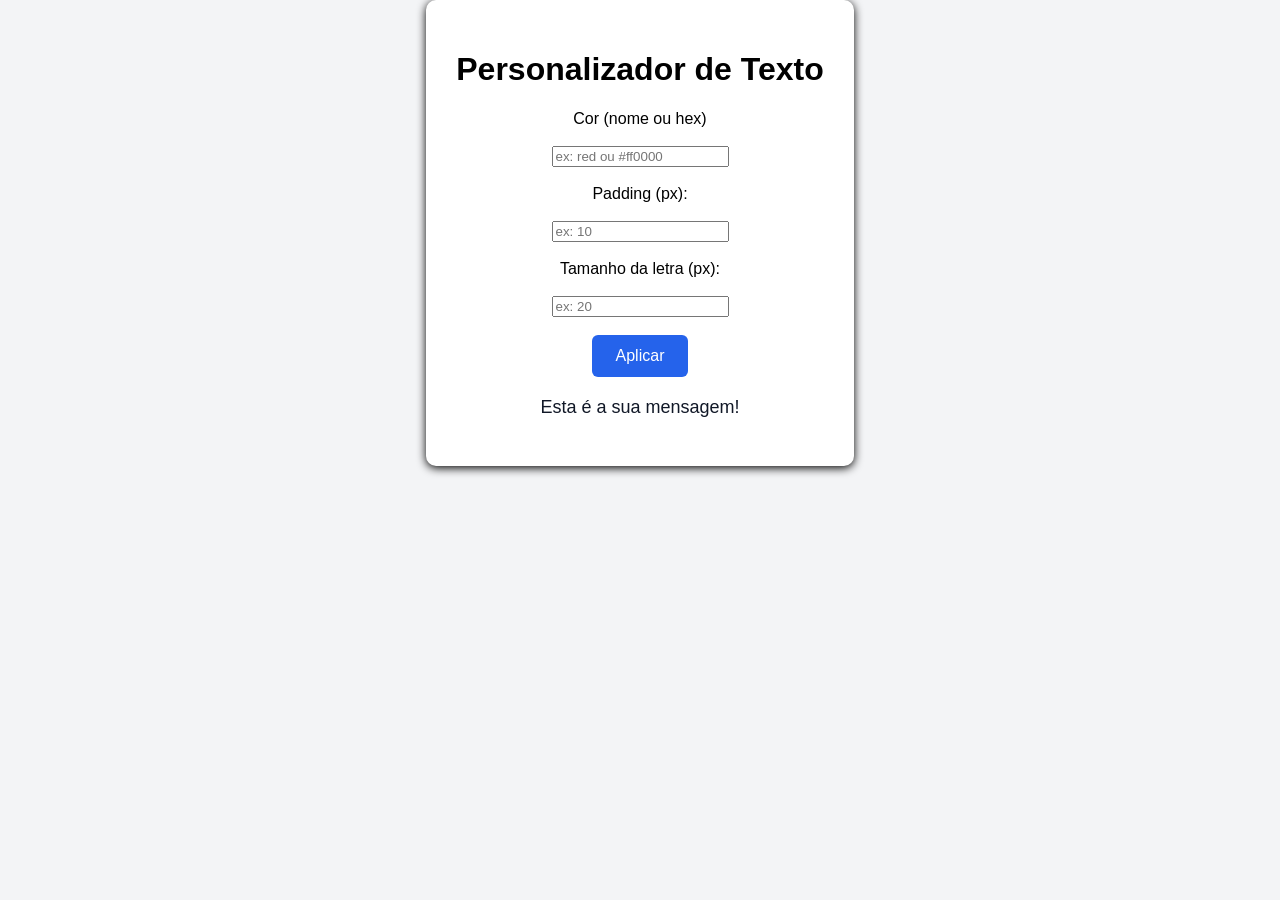
==== index.html @ 339ba920 "sla oque é isso" ====
<!DOCTYPE html>
<html lang="en">
<head>
    <meta charset="UTF-8">
    <meta name="viewport" content="width=device-width, initial-scale=1.0">
    <title>Botão com Java</title>
<link rel="stylesheet" href="/CSS/style.css">

</head>
<body>
    
    <main class="container">

        <h1>Personalizador de Texto</h1>
        
        <form action="formEstilo">
            <label for="campoCor">Cor (nome ou hex)</label><br><br>
            <input type="text" id="campoCor" placeholder="ex: red ou #ff0000"></input><br><br>

            <label for="campoPadding">Padding (px):</label><br><br>
            <input type="number" id="campoPadding" placeholder="ex: 10"></input><br><br>

            <label for="campoTamanho">Tamanho da letra (px):</label><br><br>
            <input type="number" id="campoTamanho" placeholder="ex: 20"><br><br>
            <button type="submit">Aplicar</button>
        </form>
        <p id="retorno">Esta é a sua mensagem!</p>

    </main>

    <script src="/js/script.js"></script>


</body>
</html>
---- CSS/style.css ----
body{
    font-family: Arial, Helvetica, sans-serif;
    background-color: #f3f4f6;
    display: flex;
    justify-content: center;
    align-items: center;
    min-width: 100vh;
    margin: 0;
}
.container{
    background-color: white;
    padding: 30px;
    border-radius: 10px;
    box-shadow: 0 2px 10px rgba(0, 0, 0, 1);
    text-align: center;
}
button{
    background-color: #2563eb;
    color: white;
    border: none;
    padding: 12px 24px;
    font-size: 16px;
    border-radius: 6px;
    cursor: pointer;
}
button:hover{
    background-color: #1d4ed8;

}
#retorno{
    margin-top: 20px;
    font-size: 18px;
    color: #111827;
}
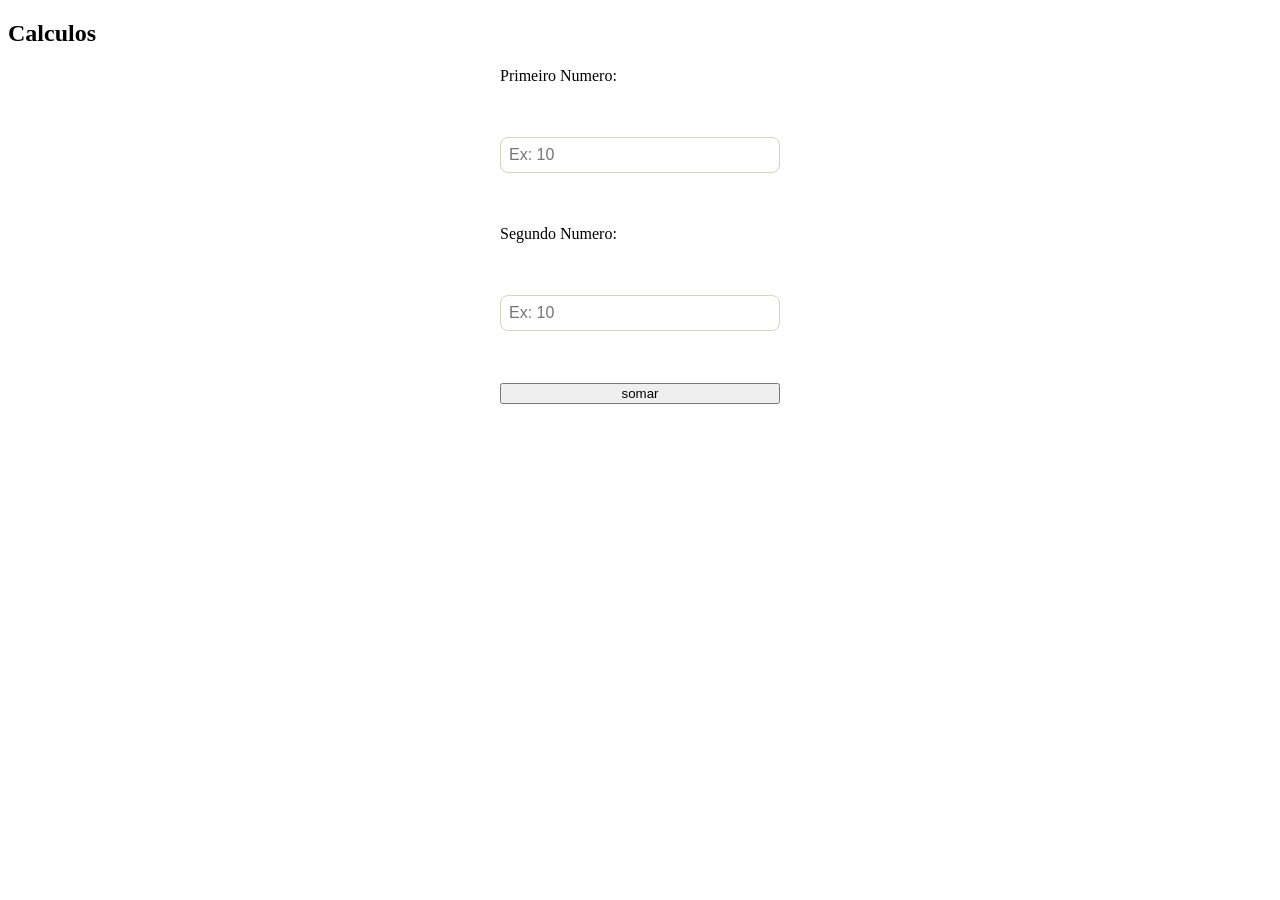
==== commit 0571c115: "calculadora inicial" ====
--- a/index.html
+++ b/index.html
@@ -1,35 +1,31 @@
 <!DOCTYPE html>
-<html lang="en">
+<html lang="pr-BR">
 <head>
     <meta charset="UTF-8">
     <meta name="viewport" content="width=device-width, initial-scale=1.0">
-    <title>Botão com Java</title>
-<link rel="stylesheet" href="/CSS/style.css">
+    <title>Calculo</title>
+
+    <link rel="stylesheet" href="/CSS/style.css">
 
 </head>
 <body>
     
-    <main class="container">
+    <h2>Calculos</h2>
 
-        <h1>Personalizador de Texto</h1>
-        
-        <form action="formEstilo">
-            <label for="campoCor">Cor (nome ou hex)</label><br><br>
-            <input type="text" id="campoCor" placeholder="ex: red ou #ff0000"></input><br><br>
+    <form id="formCalculo">
 
-            <label for="campoPadding">Padding (px):</label><br><br>
-            <input type="number" id="campoPadding" placeholder="ex: 10"></input><br><br>
+        <label for="numero1">Primeiro Numero:</label><br><br>
+        <input type="number" id="numero1" placeholder="Ex: 10"> <br><br>
 
-            <label for="campoTamanho">Tamanho da letra (px):</label><br><br>
-            <input type="number" id="campoTamanho" placeholder="ex: 20"><br><br>
-            <button type="submit">Aplicar</button>
-        </form>
-        <p id="retorno">Esta é a sua mensagem!</p>
+        <label for="numero2">Segundo Numero:</label><br><br>
+        <input type="number2" id="numero2" placeholder="Ex: 10"><br><br>
 
-    </main>
+        <button type="submit">somar</button>
+
+    </form>
+
+    <p id="resultadoCalculo"></p>
 
     <script src="/js/script.js"></script>
-
-
 </body>
 </html>
--- a/CSS/style.css
+++ b/CSS/style.css
@@ -1,34 +1,20 @@
-body{
-    font-family: Arial, Helvetica, sans-serif;
-    background-color: #f3f4f6;
+#formCalculo{
     display: flex;
-    justify-content: center;
-    align-items: center;
-    min-width: 100vh;
-    margin: 0;
+    flex-direction: column;
+    gap: 8px;
+    max-width: 280px;
+    margin: 20px auto;
 }
-.container{
-    background-color: white;
-    padding: 30px;
-    border-radius: 10px;
-    box-shadow: 0 2px 10px rgba(0, 0, 0, 1);
-    text-align: center;
+
+#formCalculo input{
+    padding: 8px;
+    border: 1px solid #d1d5bd;
+    border-radius: 8px;
+    font-size: 16px;
 }
-button{
-    background-color: #2563eb;
-    color: white;
-    border: none;
-    padding: 12px 24px;
-    font-size: 16px;
-    border-radius: 6px;
-    cursor: pointer;
-}
-button:hover{
-    background-color: #1d4ed8;
-
-}
-#retorno{
-    margin-top: 20px;
-    font-size: 18px;
-    color: #111827;
+#resultadoCalculo{
+    font-size: 20px;
+    font-weight: bold;
+    color: #2563eb;
+    text-align: center;    
 }
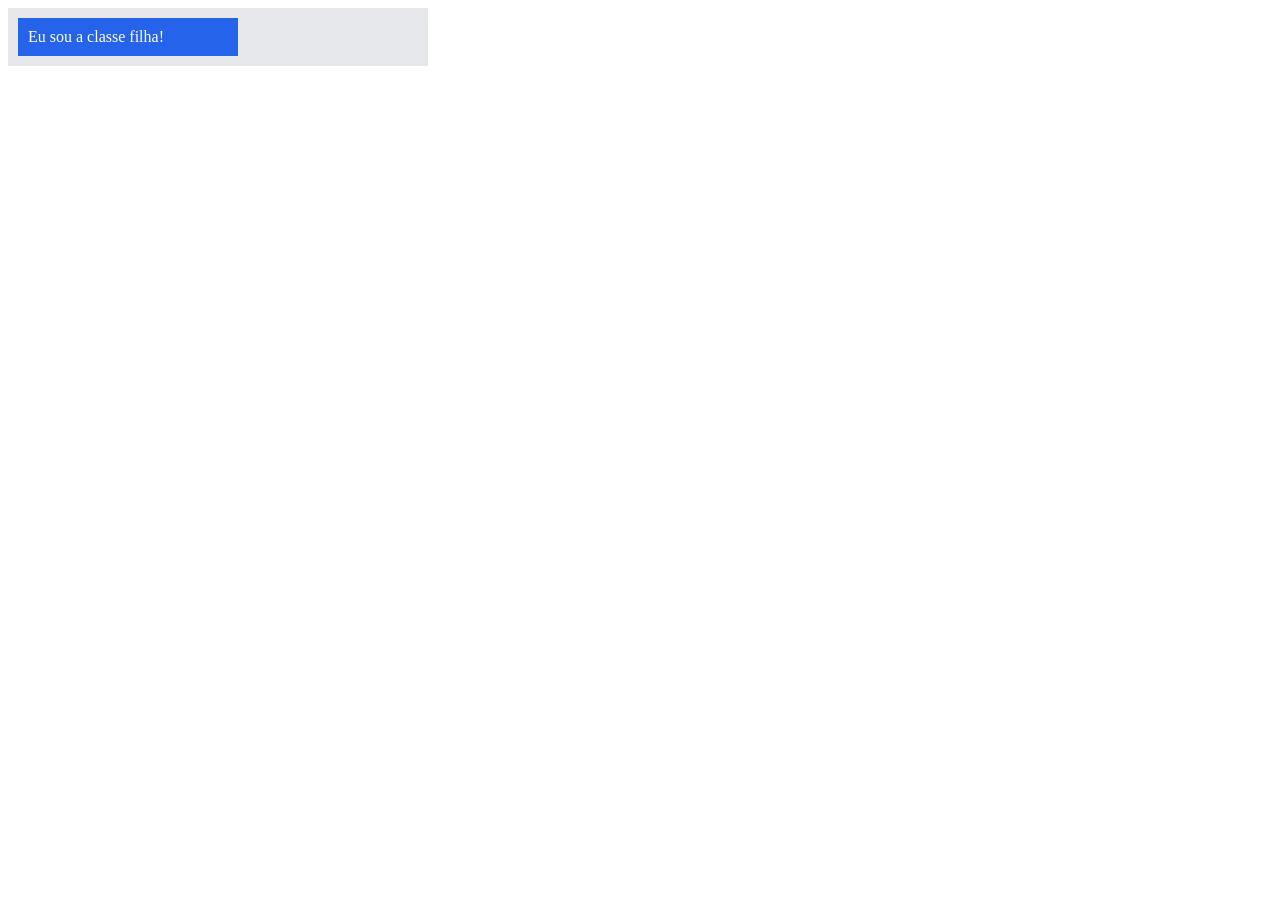
==== commit ae033679: "filha 50%" ====
--- a/index.html
+++ b/index.html
@@ -10,22 +10,10 @@
 </head>
 <body>
     
-    <h2>Calculos</h2>
+   <div class="pai">
+    <div class="filho">Eu sou a classe filha!</div>
+   </div>
 
-    <form id="formCalculo">
-
-        <label for="numero1">Primeiro Numero:</label><br><br>
-        <input type="number" id="numero1" placeholder="Ex: 10"> <br><br>
-
-        <label for="numero2">Segundo Numero:</label><br><br>
-        <input type="number2" id="numero2" placeholder="Ex: 10"><br><br>
-
-        <button type="submit">somar</button>
-
-    </form>
-
-    <p id="resultadoCalculo"></p>
-
-    <script src="/js/script.js"></script>
+   
 </body>
 </html>
--- a/CSS/style.css
+++ b/CSS/style.css
@@ -1,20 +1,11 @@
-#formCalculo{
-    display: flex;
-    flex-direction: column;
-    gap: 8px;
-    max-width: 280px;
-    margin: 20px auto;
+.pai{
+    width: 400px;
+    background-color: #e5e7eb;
+    padding: 10px;
 }
-
-#formCalculo input{
-    padding: 8px;
-    border: 1px solid #d1d5bd;
-    border-radius: 8px;
-    font-size: 16px;
-}
-#resultadoCalculo{
-    font-size: 20px;
-    font-weight: bold;
-    color: #2563eb;
-    text-align: center;    
+.filho{
+    width: 50%;
+    background-color: #2563eb;
+    color: white;
+    padding: 10px;
 }
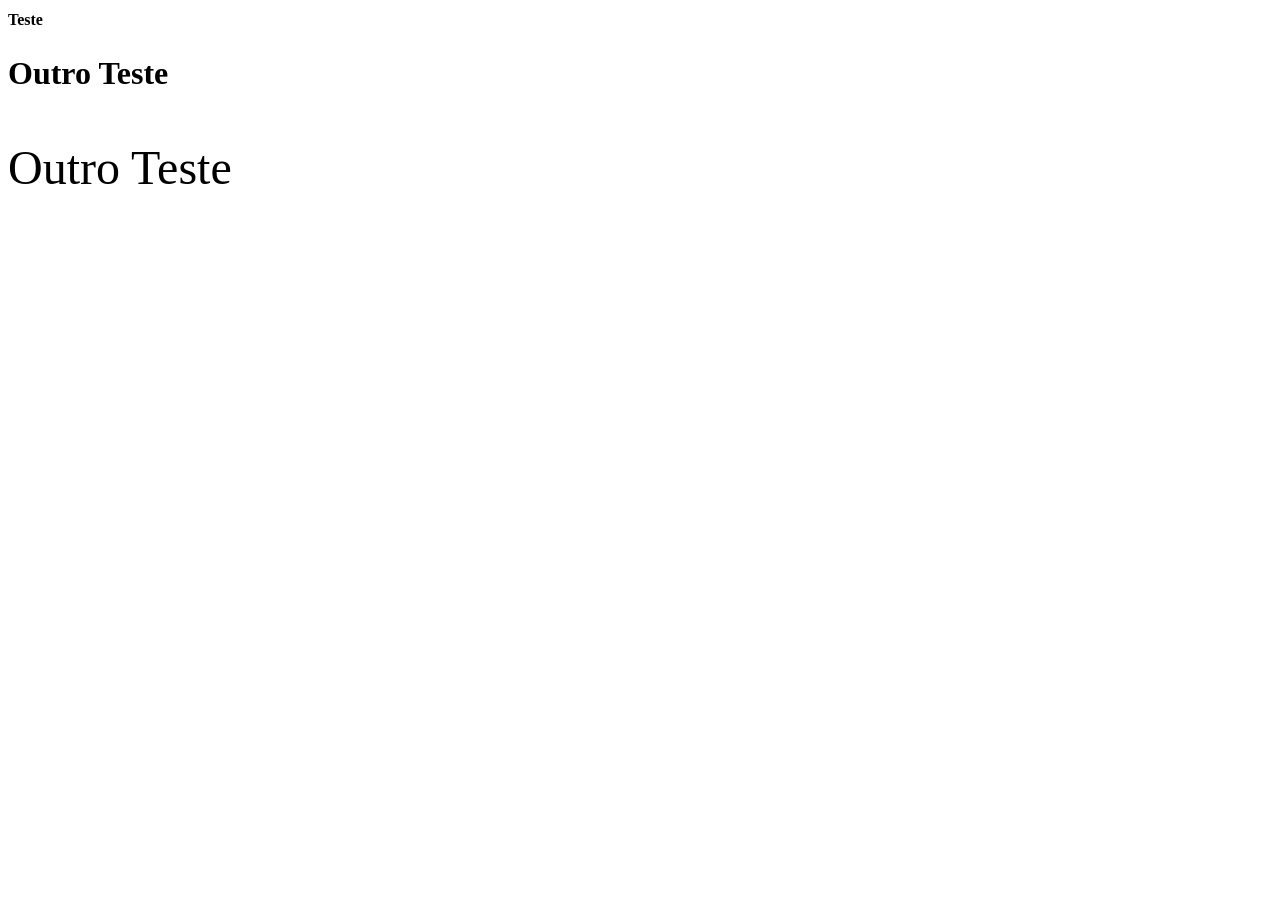
==== commit cac19aa6: "rem" ====
--- a/index.html
+++ b/index.html
@@ -10,10 +10,10 @@
 </head>
 <body>
     
-   <div class="pai">
-    <div class="filho">Eu sou a classe filha!</div>
-   </div>
+ <h1>Teste</h1>
 
-   
+<h2>Outro Teste</h2>
+
+<P>Outro Teste</P>
 </body>
 </html>
--- a/CSS/style.css
+++ b/CSS/style.css
@@ -1,11 +1,12 @@
-.pai{
-    width: 400px;
-    background-color: #e5e7eb;
-    padding: 10px;
+
+h1{
+    font-size: 1rem;
+
 }
-.filho{
-    width: 50%;
-    background-color: #2563eb;
-    color: white;
-    padding: 10px;
+h2{
+    font-size: 2rem;
+
+}
+p{
+    font-size: 3rem;
 }
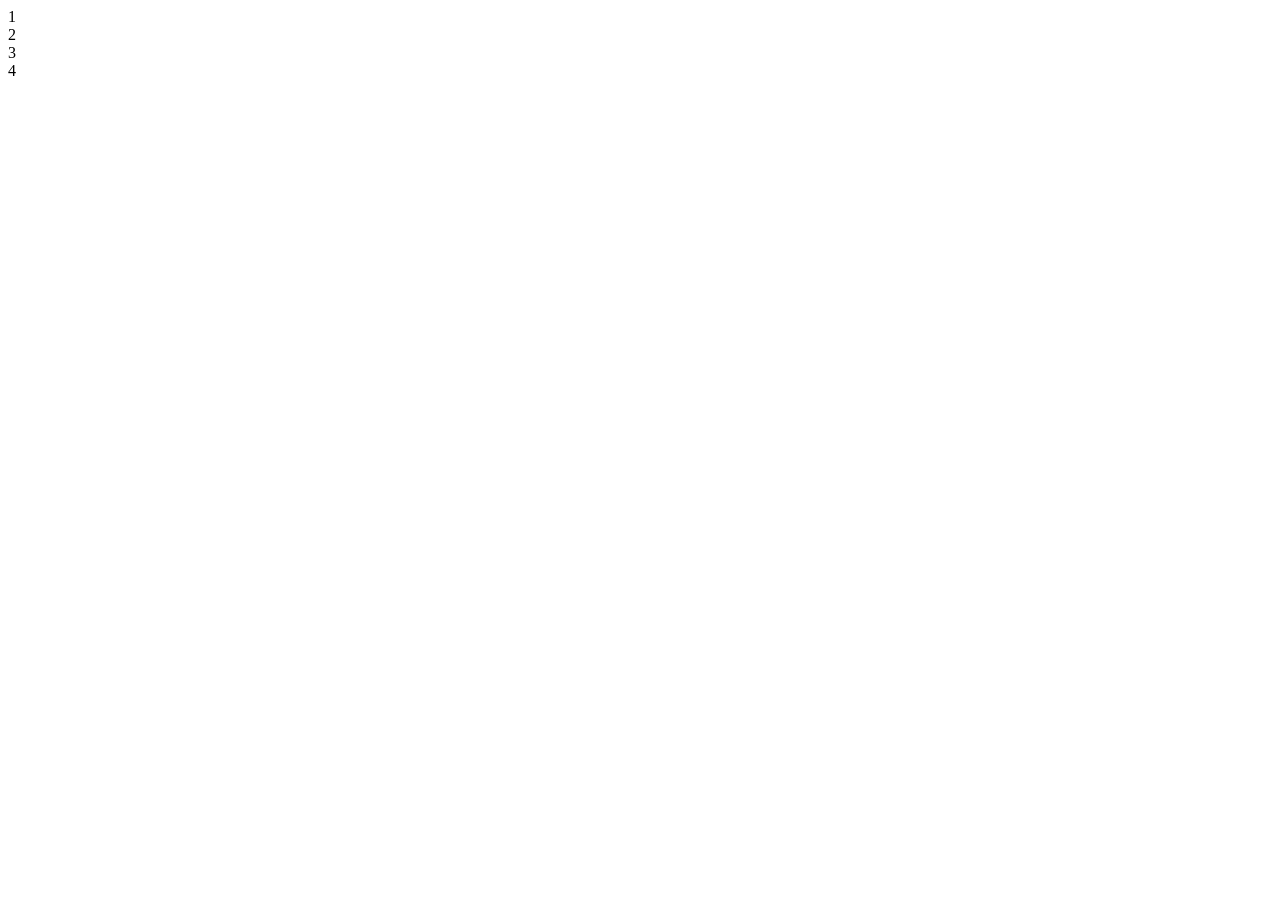
==== commit eae814fc: "favoritos" ====
--- a/index.html
+++ b/index.html
@@ -9,11 +9,25 @@
 
 </head>
 <body>
-    
- <h1>Teste</h1>
+   
+    <div class="ola">
+        <div class="oi">1
 
-<h2>Outro Teste</h2>
+        </div>
+        <div class="hi">2
 
-<P>Outro Teste</P>
+        </div>
+
+        <div class="hello">3
+
+        </div>
+        <div class="privats"> 4   
+
+        </div>
+    </div>
+   
+  
+
+
 </body>
 </html>
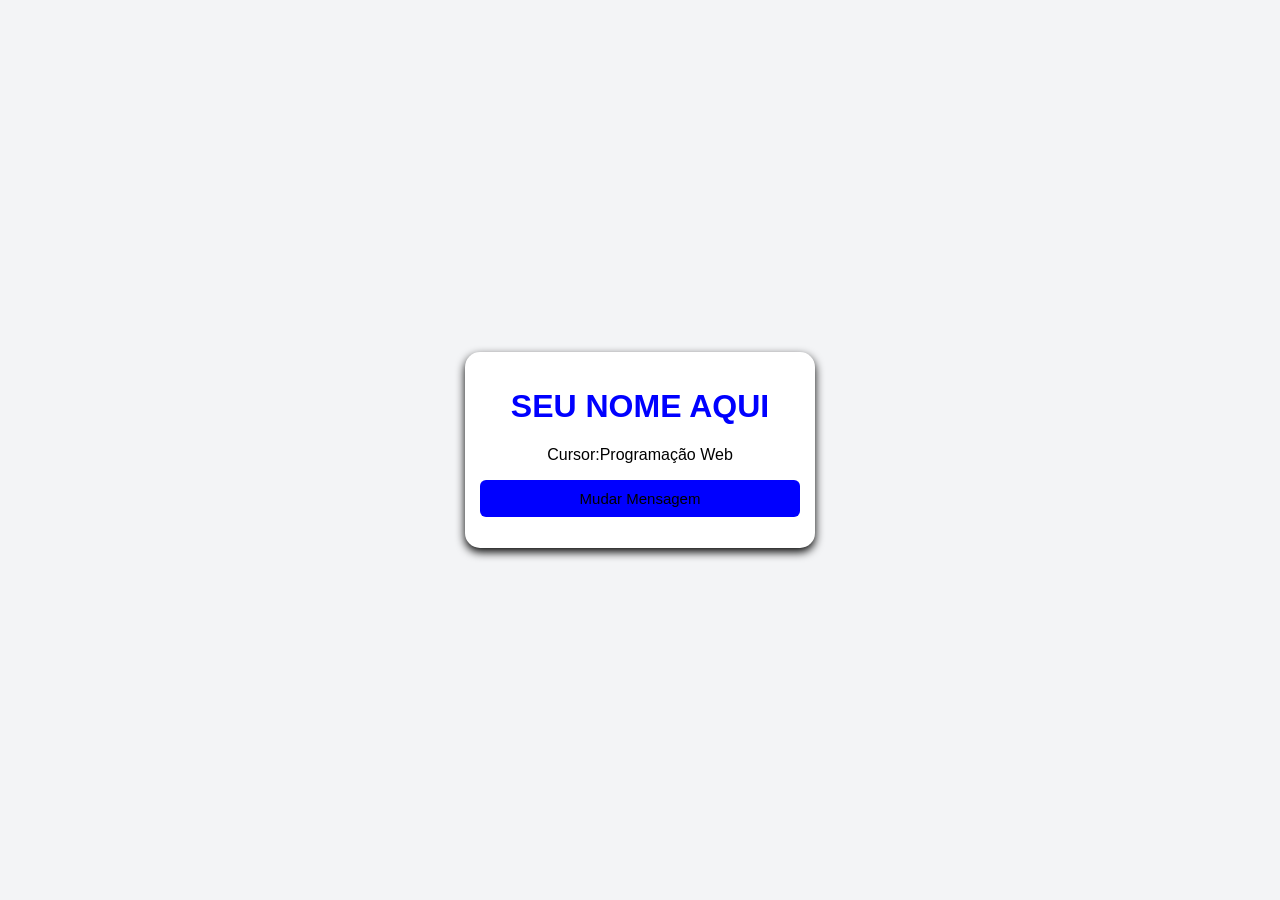
==== commit e69dcd49: "botao com mensagem" ====
--- a/index.html
+++ b/index.html
@@ -1,33 +1,19 @@
 <!DOCTYPE html>
-<html lang="pr-BR">
+<html lang="en">
 <head>
     <meta charset="UTF-8">
     <meta name="viewport" content="width=device-width, initial-scale=1.0">
-    <title>Calculo</title>
-
+    <title>Meu cartão</title>
     <link rel="stylesheet" href="/CSS/style.css">
-
 </head>
 <body>
-   
-    <div class="ola">
-        <div class="oi">1
-
-        </div>
-        <div class="hi">2
-
-        </div>
-
-        <div class="hello">3
-
-        </div>
-        <div class="privats"> 4   
-
-        </div>
+    
+    <div class="cartao">
+        <h1 id="titulo">SEU NOME AQUI</h1>
+        <p>Cursor:Programação Web</p>
+        <button id="botao"> Mudar Mensagem  </button>
+        <p id="mensagem"></p>
     </div>
-   
-  
-
-
+    <script src="/js/script.js"></script>
 </body>
 </html>
--- a/CSS/style.css
+++ b/CSS/style.css
@@ -0,0 +1,32 @@
+body{
+    display: flex;
+    justify-content: center;
+    align-items: center;
+    min-height: 100vh;
+    margin: 0;
+    background-color: #f3f4f6;
+    font-family: Arial, Helvetica, sans-serif;
+
+}
+.cartao{
+    width: 320px;
+    padding: 15px;
+    background-color: white;
+    border-radius: 15px;
+    box-shadow: 0 4px 10px rgba(0, 0, 0, 1);
+    text-align: center;
+}
+#titulo{
+    font-size: 32px;
+    color: blue;
+
+}
+button{
+    width: 100%;
+    padding: 10px;
+    border: none;
+    border-radius: 6px;
+    background-color: blue;
+    font-size: 15px;
+    cursor: pointer;
+}
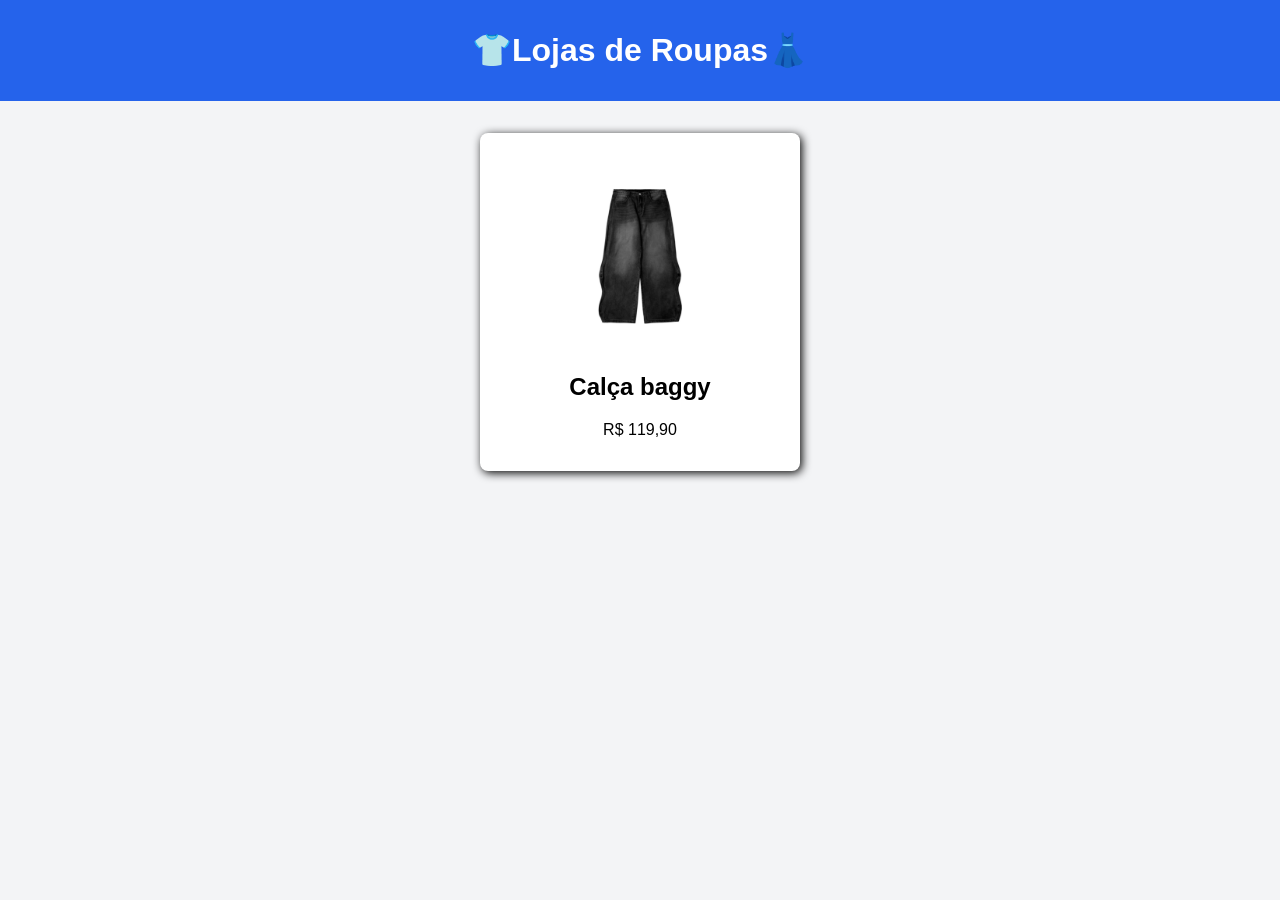
==== commit f5a471c1: "loja de roupas" ====
--- a/index.html
+++ b/index.html
@@ -1,19 +1,54 @@
 <!DOCTYPE html>
-<html lang="en">
+<html lang="pt-BR">
 <head>
     <meta charset="UTF-8">
     <meta name="viewport" content="width=device-width, initial-scale=1.0">
-    <title>Meu cartão</title>
+    <title>Loja de roupas</title>
     <link rel="stylesheet" href="/CSS/style.css">
 </head>
 <body>
     
-    <div class="cartao">
-        <h1 id="titulo">SEU NOME AQUI</h1>
-        <p>Cursor:Programação Web</p>
-        <button id="botao"> Mudar Mensagem  </button>
-        <p id="mensagem"></p>
+<header>
+    <h1>👕Lojas de Roupas👗</h1>
+</header>
+<main class="carrossel">
+    <div class="trilho">
+
+<div class="slide">
+    <img src="/img/calça baggy.png" alt="calça baggy">
+                <h2>Calça baggy</h2>
+                <p class="preço">R$ 119,90</p>
+</div>
+
+<div class="slide">
+    <img src="/img/camisa de jesus.jpg" alt="Camisa de Jesus">
+                <h2>Camiseta de jesus</h2>
+                <p class="preço">R$ 59,90</p>
+</div>
+
+<div class="slide">
+    <img src="/img/jaqueta de couro.jpg" alt="Jaqueta de couro">
+                    <h2>Jaqueta de couro</h2>
+                    <p class="preço">R$ 79,90</p>
+</div>
+
+<div class="slide">
+    <img src="/img/tenis.jpg" alt="tenis">
+                    <h2>tenis dangers</h2>
+                    <p class="preço">R$ 149,99</p>
+</div>
+
+<div class="slide">
+    <img src="/img/vestido.jpg" alt="Vestido">
+                    <h2>Vestido</h2>
+                    <p class="preço">R$ 99,99</p>
+</div>
     </div>
+</main>
+
+
+
+
     <script src="/js/script.js"></script>
 </body>
 </html>
--- a/CSS/style.css
+++ b/CSS/style.css
@@ -1,32 +1,49 @@
 body{
-    display: flex;
-    justify-content: center;
-    align-items: center;
-    min-height: 100vh;
+    font-family: Arial, Helvetica, sans-serif;
+    background-color: #f3f4f6;
     margin: 0;
-    background-color: #f3f4f6;
-    font-family: Arial, Helvetica, sans-serif;
+    
+}
+header{
+    background-color: #2563eb;
+    color: white;
+    text-align: center;
+    padding: 10px; /*espaço interno*/
 
 }
-.cartao{
-    width: 320px;
-    padding: 15px;
+.carrossel{
+    width: 90%; /*% acompanha a tela*/
+    max-width: 320px; /* px: largura fixa do tempo*/
+    margin: 32px auto; /* espaço interno*/
+    overflow: hidden; /* esconde oque sobre*/
+    border-radius: 8px;
     background-color: white;
-    border-radius: 15px;
-    box-shadow: 0 4px 10px rgba(0, 0, 0, 1);
-    text-align: center;
-}
-#titulo{
-    font-size: 32px;
-    color: blue;
+    box-shadow: 2px 2px 10px rgba( 0, 0, 0, 1);
 
 }
-button{
+.trilho{
+    display: flex;
+    width: 500%; /* 5 slide de 100%*/
+    animation: deslizar 15s infinite; /* px nao se aplica: é tempo*/
+}
+.slide{
+    width: 20%;
+    padding: 1rem;
+    text-align: center;
+    box-sizing: border-box;
+}
+.slide img{
     width: 100%;
-    padding: 10px;
-    border: none;
-    border-radius: 6px;
-    background-color: blue;
-    font-size: 15px;
-    cursor: pointer;
+    height: 200px;
+    object-fit: contain;
+    border-radius: 8px;
+}
+@keyframes deslizar{
+    0%, 15% {transform: translateX(0); }
+    20%, 35% {transform:  translateX(-20%); }
+    40%, 55% {transform:  translateX(-40%); }
+    60%, 75% {transform:  translateX(-60%); }
+    80%, 95% {transform:  translateX(-80%); }
+    100% {transform:  translateX(0); }
+
 }
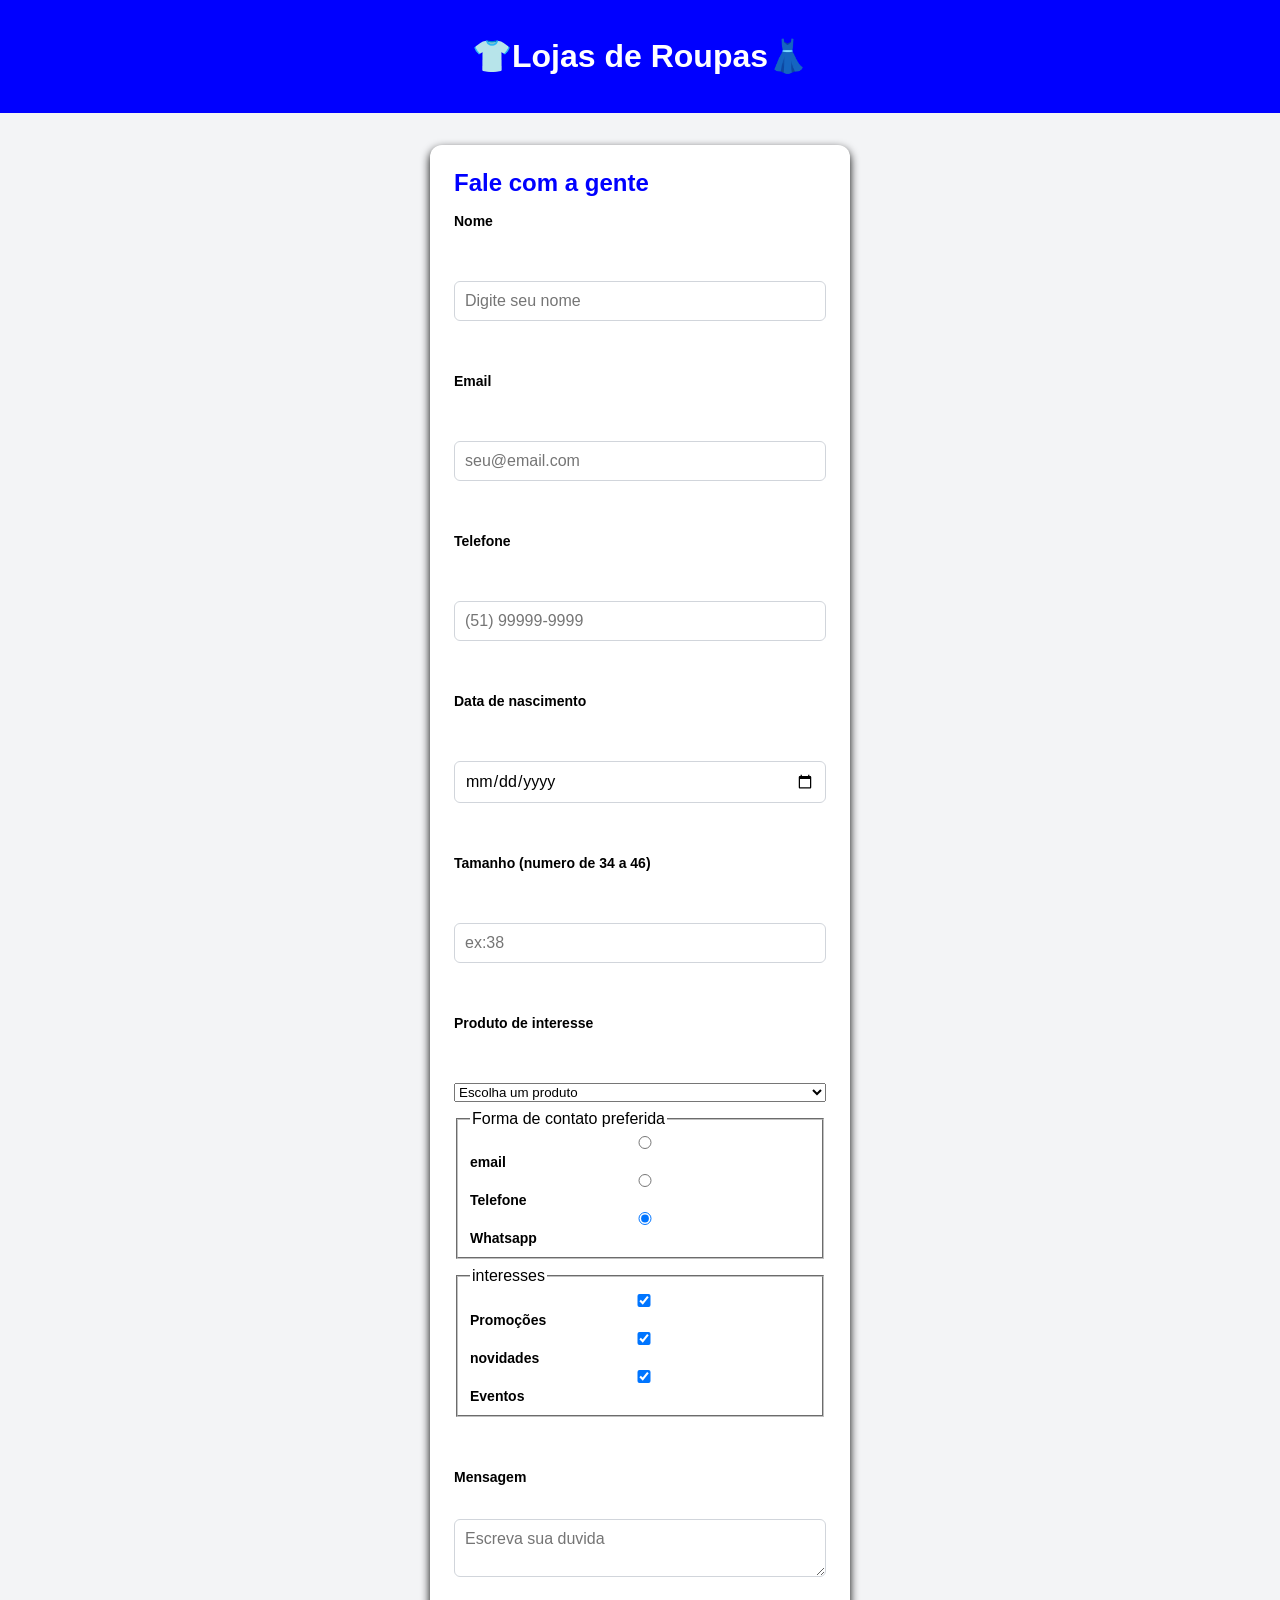
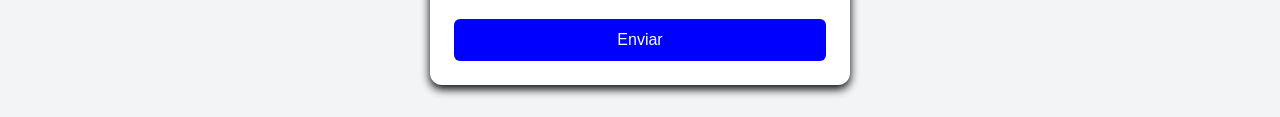
==== commit ca5a529c: "cadastro de formulario de roupas" ====
--- a/index.html
+++ b/index.html
@@ -11,40 +11,66 @@
 <header>
     <h1>👕Lojas de Roupas👗</h1>
 </header>
-<main class="carrossel">
-    <div class="trilho">
+<main class="area-contato">
+   
+    <form class="formulario">
+       
+         <h2>Fale com a gente</h2>
 
-<div class="slide">
-    <img src="/img/calça baggy.png" alt="calça baggy">
-                <h2>Calça baggy</h2>
-                <p class="preço">R$ 119,90</p>
-</div>
 
-<div class="slide">
-    <img src="/img/camisa de jesus.jpg" alt="Camisa de Jesus">
-                <h2>Camiseta de jesus</h2>
-                <p class="preço">R$ 59,90</p>
-</div>
 
-<div class="slide">
-    <img src="/img/jaqueta de couro.jpg" alt="Jaqueta de couro">
-                    <h2>Jaqueta de couro</h2>
-                    <p class="preço">R$ 79,90</p>
-</div>
 
-<div class="slide">
-    <img src="/img/tenis.jpg" alt="tenis">
-                    <h2>tenis dangers</h2>
-                    <p class="preço">R$ 149,99</p>
-</div>
+        <label for="nome">Nome</label><br><br>
+        <input type="text" id="nome" placeholder="Digite seu nome" required minlength="3" ><br><br>
 
-<div class="slide">
-    <img src="/img/vestido.jpg" alt="Vestido">
-                    <h2>Vestido</h2>
-                    <p class="preço">R$ 99,99</p>
-</div>
-    </div>
+        <label for="email">Email</label><br><br>
+        <input type="email" id="email" placeholder="seu@email.com" required><br><br>
+
+        <label for="telefone">Telefone</label><br><br>
+        <input type="tel" id="telefone" placeholder="(51) 99999-9999"><br><br>
+
+        <label for="nascimento">Data de nascimento</label><br><br>
+        <input type="date" id="nascimento" required><br><br>
+
+        <label for="tamanho">Tamanho (numero de 34 a 46)</label><br><br>
+        <input type="number" id="tamanho" min="34" max="46" step="2" placeholder="ex:38"><br><br>
+        
+        <label for="produto">Produto de interesse</label><br><br>
+        <select id="produto" required>
+                <option value="">Escolha um produto</option>
+                <option value="camiseta">Camiseta</option>
+                <option value="calça">Calça</option>
+                <option value="jaqueta">Jaqueta</option>
+                <option value="tenis">Tenis</option>
+                <option value="vestido">Vestido</option>
+
+        </select>
+        <fieldset>
+            <legend>Forma de contato preferida</legend>
+            <label><input type="radio" name="contato" value="email" checked>email</label>
+            <label><input type="radio" name="contato" value="telefone" checked>Telefone</label>
+             <label><input type="radio" name="contato" value="Whatsapp" checked>Whatsapp</label>
+
+
+        </fieldset>
+
+        <fieldset>
+            <legend>interesses</legend>
+             <label><input type="checkbox" name="interesse" value="promocoes" checked>Promoções</label>
+             <label><input type="checkbox" name="interesse" value="novidades" checked>novidades</label>
+             <label><input type="checkbox" name="interesse" value="eventos" checked>Eventos</label>
+             
+        </fieldset><br><br>
+        <label for="mensagem">Mensagem</label><br>
+        <textarea name="mensagem" id="mensagem" placeholder="Escreva sua duvida" maxlength="200"></textarea>
+            <br>
+        <button type="submit">Enviar</button>
+        
+
+
+    </form>
 </main>
+
 
 
 
--- a/CSS/style.css
+++ b/CSS/style.css
@@ -1,49 +1,66 @@
+*{
+    box-sizing: border-box;
+}
 body{
     font-family: Arial, Helvetica, sans-serif;
     background-color: #f3f4f6;
     margin: 0;
-    
 }
 header{
-    background-color: #2563eb;
+    background-color: blue;
     color: white;
     text-align: center;
-    padding: 10px; /*espaço interno*/
-
+    padding: 16px;
 }
-.carrossel{
-    width: 90%; /*% acompanha a tela*/
-    max-width: 320px; /* px: largura fixa do tempo*/
-    margin: 32px auto; /* espaço interno*/
-    overflow: hidden; /* esconde oque sobre*/
-    border-radius: 8px;
+.area-contato{
+    display: flex;
+    justify-content: center;
+    padding: 32px 16px;
+}
+.formulario{
+    width: 100%;
+    max-width: 420px;
     background-color: white;
-    box-shadow: 2px 2px 10px rgba( 0, 0, 0, 1);
-
+    padding: 24px;
+    border-radius: 12px;
+    box-shadow: 0 4px 10px rgba(0, 0, 0, 1);
+    display: flex;
+    flex-direction: column;
+    gap: 8px;
 }
-.trilho{
-    display: flex;
-    width: 500%; /* 5 slide de 100%*/
-    animation: deslizar 15s infinite; /* px nao se aplica: é tempo*/
+.formulario h2{
+    color: blue;
+    font-size: 24px;
+    margin: 0 0 8px 0;
 }
-.slide{
-    width: 20%;
-    padding: 1rem;
-    text-align: center;
-    box-sizing: border-box;
+.formulario label{
+    font-weight: bold;
+    font-size: 14px;
 }
-.slide img{
+.formulario input,
+.formularios select,
+.formulario textarea{
     width: 100%;
-    height: 200px;
-    object-fit: contain;
-    border-radius: 8px;
+    padding: 10px;
+    border: 1px solid #d1d5db;
+    border-radius: 6px;
+    font-size: 16px;
+    font-family: inherit;
 }
-@keyframes deslizar{
-    0%, 15% {transform: translateX(0); }
-    20%, 35% {transform:  translateX(-20%); }
-    40%, 55% {transform:  translateX(-40%); }
-    60%, 75% {transform:  translateX(-60%); }
-    80%, 95% {transform:  translateX(-80%); }
-    100% {transform:  translateX(0); }
-
+.formulario input:focus,
+.formulario select:focus,
+.formulario textarea:focus{
+    outline: none;
+    border-color: blue;
+}
+.formulario button{
+    width: 100%;
+    margin-top: 8px ;
+    padding: 12px;
+    border: none;
+    border-radius: 6px;
+    background-color: blue;
+    color: white;
+    font-size: 16px;
+    cursor: pointer;
 }
